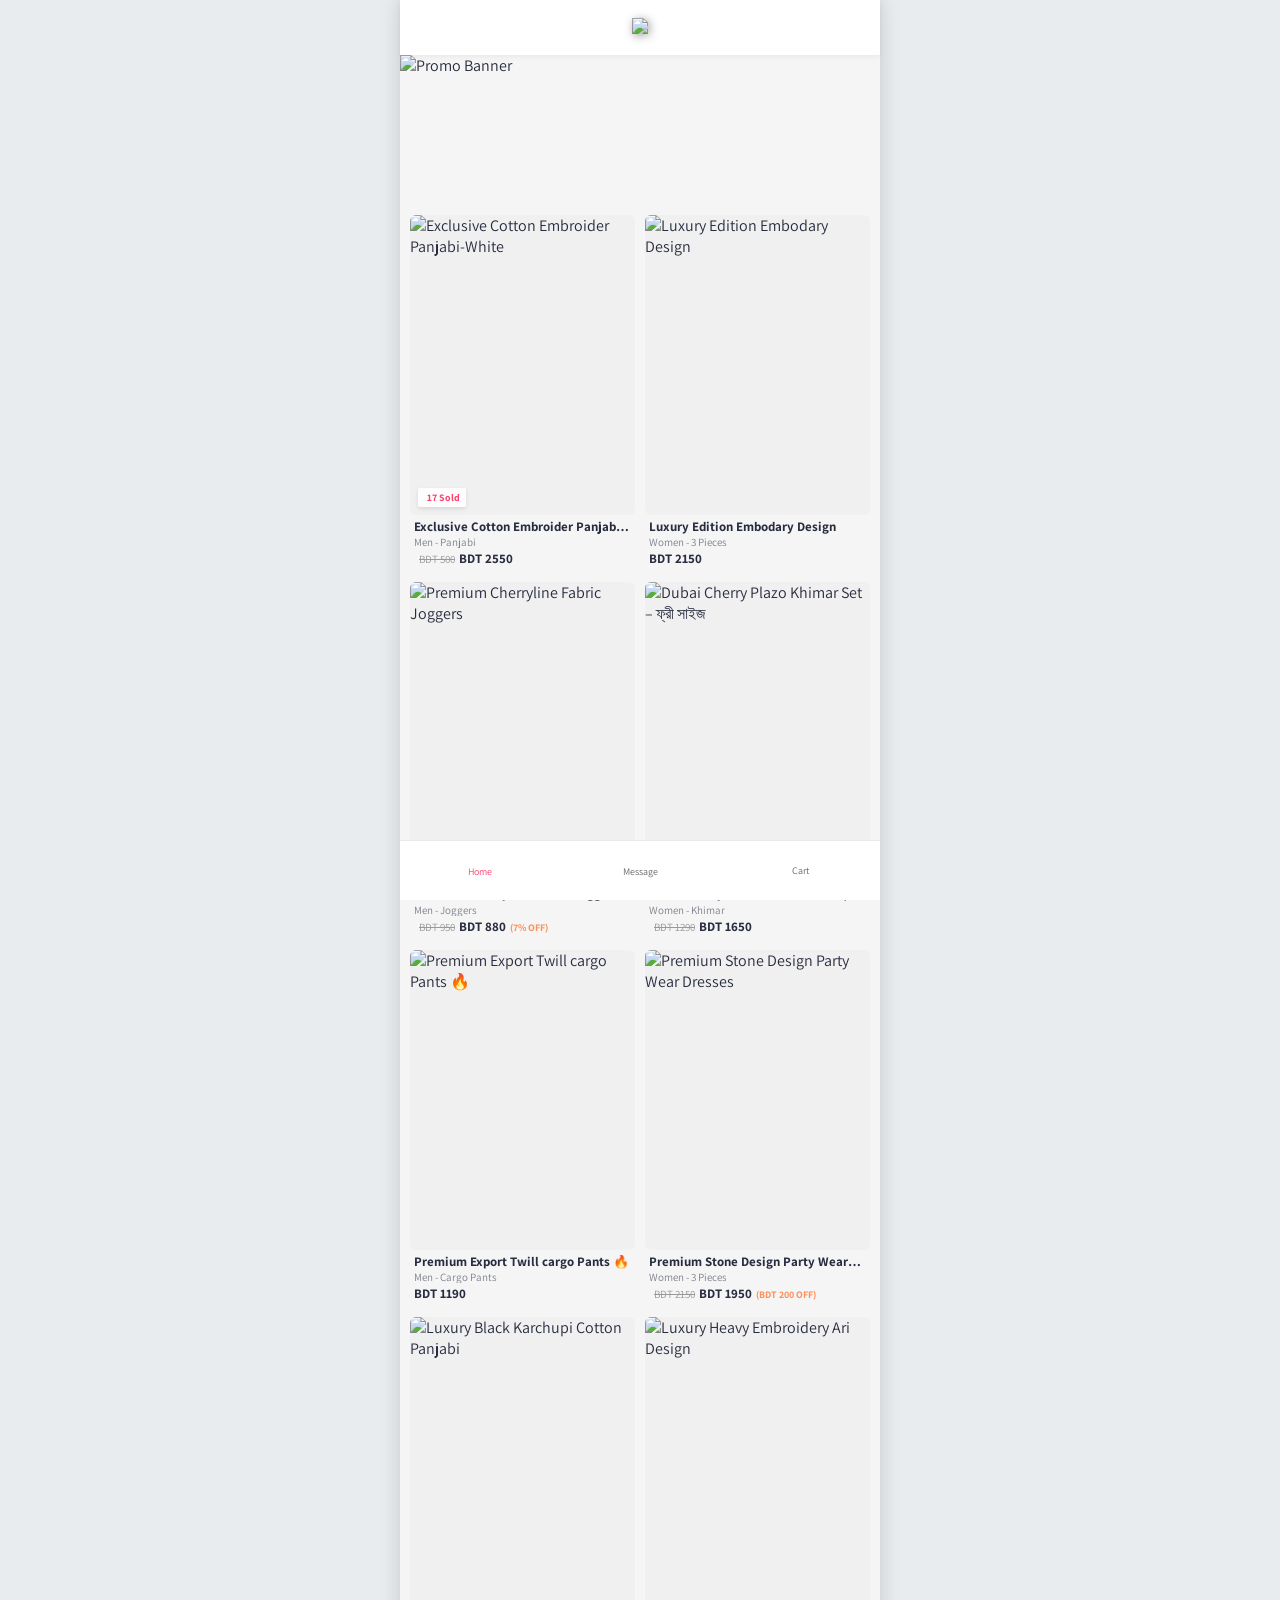
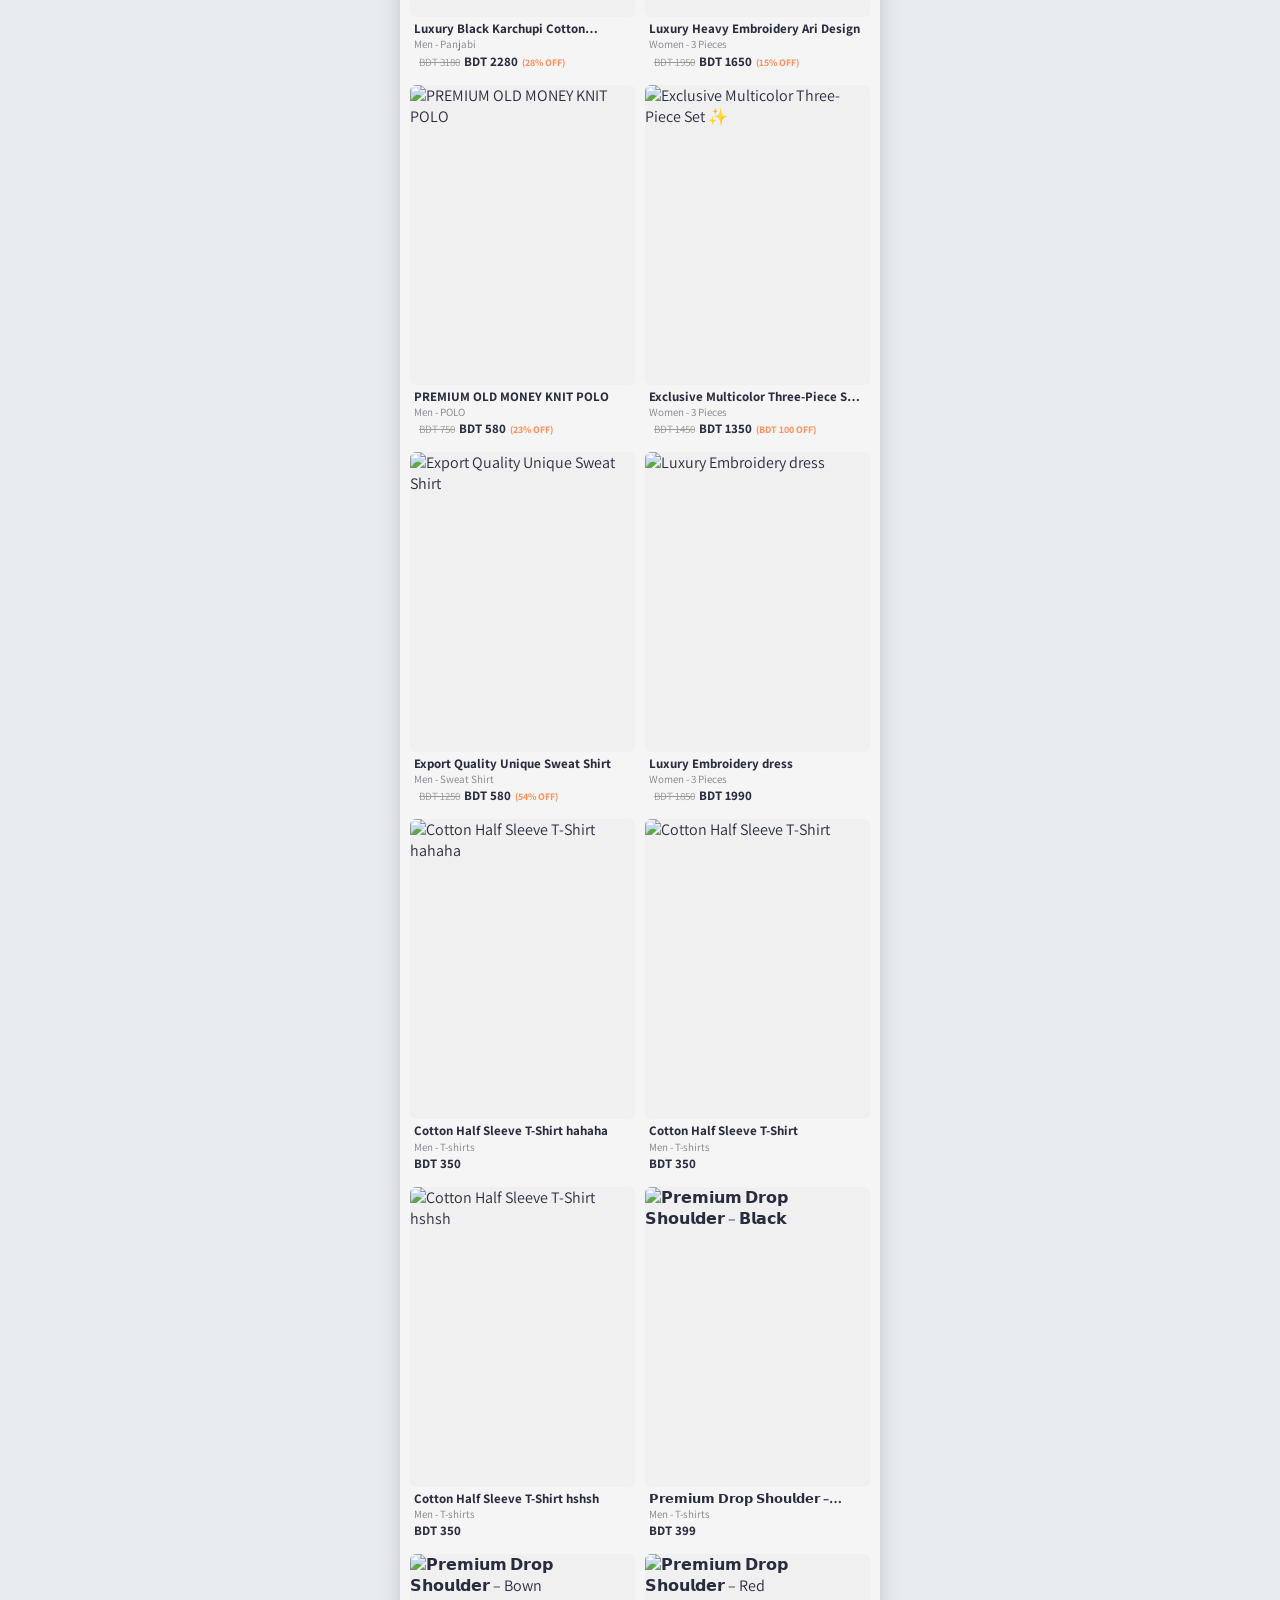
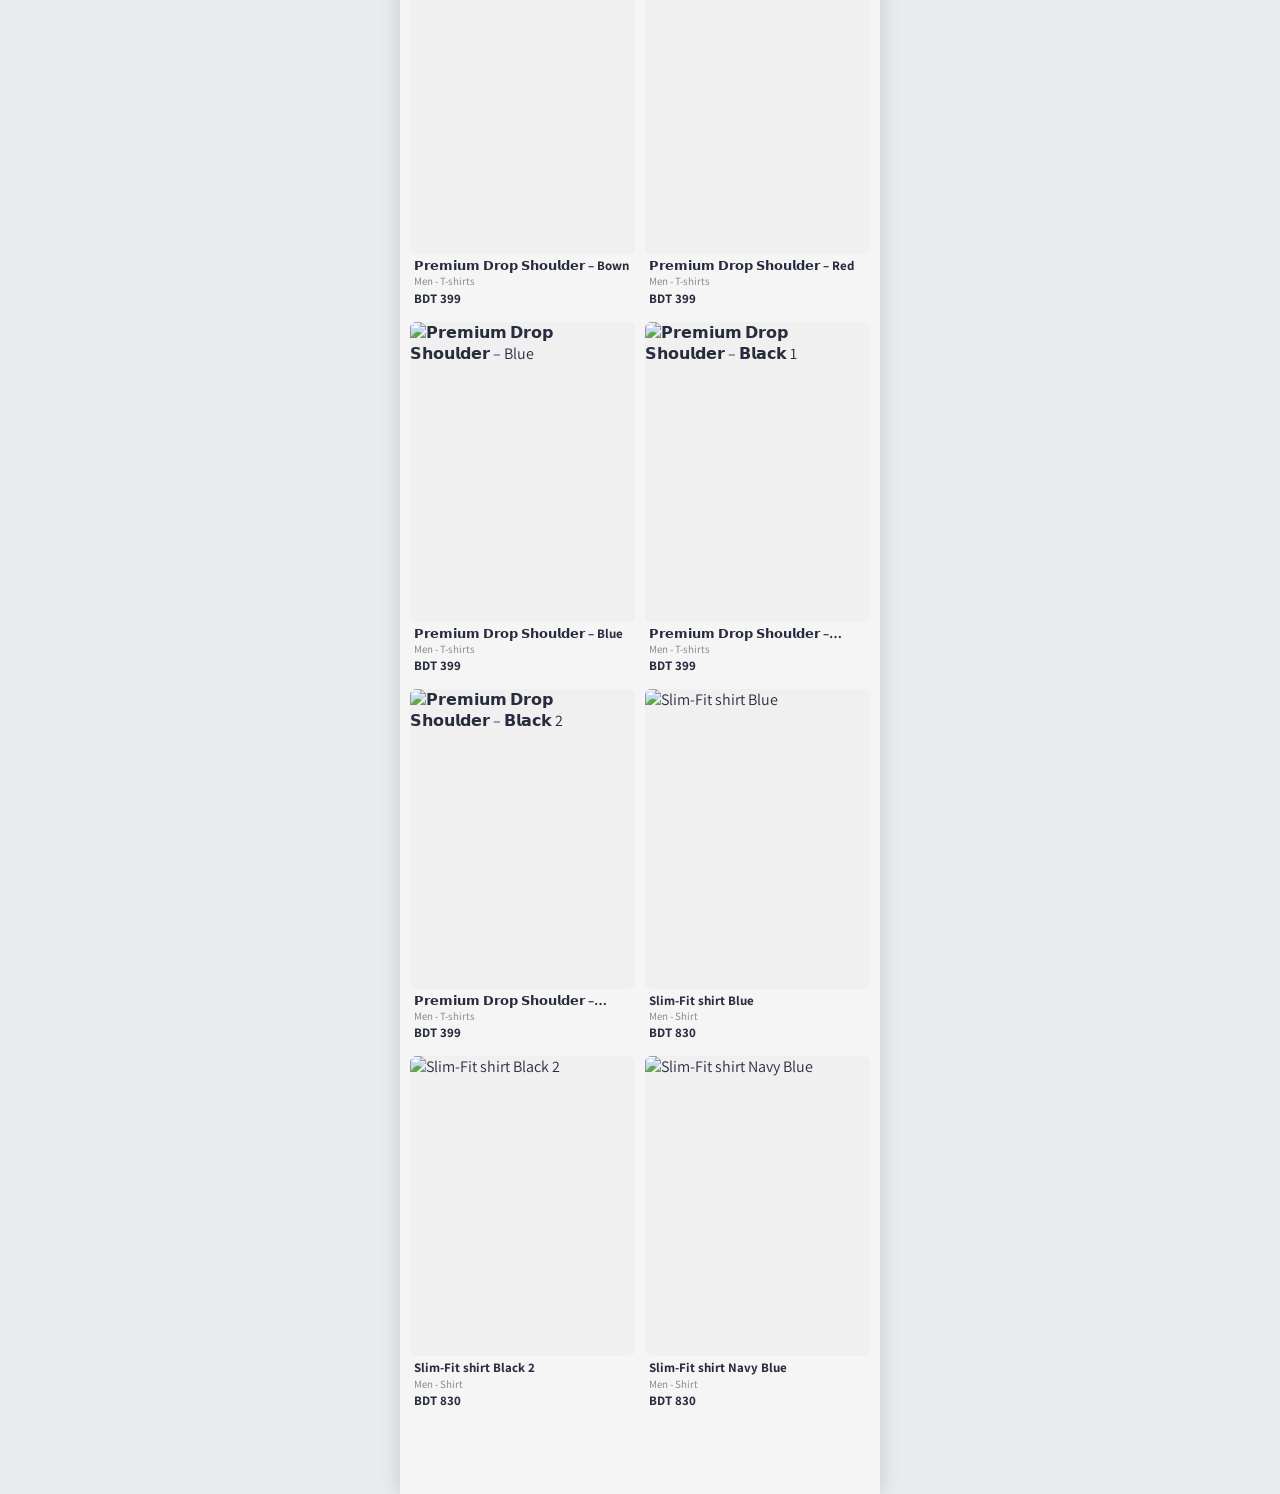
==== index.html @ 474bdf86 "Add files via upload" ====
<!DOCTYPE html>
<html lang="en">
<head>
    <meta charset="UTF-8">
    <meta name="viewport" content="width=device-width, initial-scale=1.0">
    <title>Home</title>
    <link rel="stylesheet" href="style.css">
    

<link href="https://cdn.jsdelivr.net/npm/remixicon@3.5.0/fonts/remixicon.css" rel="stylesheet">
</head>
<body>

    <!-- Sidebar -->
    <div class="sidebar-overlay" onclick="toggleMenu()"></div>
    <div class="sidebar" id="sidebar">
        <h3>Menu</h3>
        <p style="padding:10px 0; border-bottom:1px solid #eee;">Men's Fashion</p>
        <p style="padding:10px 0; border-bottom:1px solid #eee;">Women's Fashion</p>
    </div>

<!-- Header with Brand Logo & Expandable Search -->
<!-- Header with Center Brand Logo & Expandable Search -->
<header class="top-header" style="display: flex;">
    <i class="ri-menu-line menu-btn" onclick="toggleMenu()" style="position:relative; z-index:10;"></i>
    
    <!-- Brand Logo (Perfectly Centered) -->
    <!-- Brand Logo (Perfectly Centered) -->
<!-- Brand Logo (Perfectly Centered) -->
<div class="header-brand" id="home-brand" style="position:absolute; left:50%; transform:translateX(-50%); display:flex; align-items:center; gap:5px; font-weight:bold; font-size:18px; color: black;">
    <img src="Images/LOGO.png" style="height: 20px; width: auto; object-fit: contain; filter: drop-shadow(2px 2px 5px rgba(0,0,0,0.4));">
</div>
    
    <!-- Search Icon (Pushed to Right) -->
    <div class="header-icons" id="home-header-icons" style="margin-left:auto; position:relative; z-index:10;">
        <i class="ri-search-line" onclick="toggleHomeSearch()"></i>
    </div>
    
    <!-- Hidden Search Box -->
    <div class="header-search-box" id="home-search-input-box" style="display:none; flex-grow:1; margin-left:10px; background:#f0f0f0; border-radius:20px; padding:5px 15px; align-items:center; position:relative; z-index:10;">
        <input type="text" id="home-search-val" placeholder="Search products..." style="width:100%; border:none; background:transparent; outline:none; font-size:14px;">
        <i class="ri-close-line" onclick="toggleHomeSearch()" style="font-size:20px; margin-left:10px;"></i>
    </div>
</header>

<!-- Dynamic Image Banner (Controlled by JSON) -->
<div class="promo-banner" id="home-promo-banner" style="display:none;">
    <img id="home-promo-banner-img" src="" alt="Promo Banner">
</div>

<!-- The sort bar is now automatically sticky via CSS. Initially imvisible -->
<div class="sort-bar" style="display:none;">
    
    <div class="sort-item active">Best Match</div>
    <div class="sort-item">Popularity</div>
    <div class="sort-item" id="sort-price-btn">Price <i class="ri-expand-up-down-line" id="price-icon"></i></div>
</div>

<!-- NEW: BREADCRUMB / MAP ARC CONTAINER -->
<div id="breadcrumb-container" style="display:none; padding: 10px 15px; font-size: 13px; background: var(--white); align-items: center; gap: 8px; margin-bottom: 5px; border-bottom: 1px solid var(--border);"></div>

    <!-- THIS IS THE EMPTY BOX FOR JAVASCRIPT -->
    <div class="product-grid" id="grid">
        <!-- JS will automatically put the JSON products here -->
    </div>

    <!-- Bottom Nav -->
    <nav class="bottom-nav">
        <a href="index.html" class="nav-item active">
            <i class="ri-home-5-fill"></i> Home
        </a>
        <!-- Message Button (Updated) -->
<div class="nav-item" onclick="openMessenger()" style="cursor:pointer;">
    <i class="ri-message-3-line"></i> Message
</div>
        <a href="checkout.html" class="nav-item">
    <div class="cart-icon-wrapper">
        <i class="ri-shopping-cart-2-line"></i>
        <span class="cart-badge">0</span>
    </div>
    Cart
</a>
    </nav>
    
<script src="global.js"></script>
<script>
    let allProducts = [];
let currentProducts =[];
let baseFilteredProducts =[];
let priceSortDir = 'none';

// --- INFINITE SCROLL VARIABLES ---
let renderedCount = 0;
let ITEMS_PER_LOAD = 12; // Changed to 'let' so we can temporarily increase it
let gridProducts =[]; 

// --- 1. MIX PRODUCTS ---
function interleaveProducts(products) {
    if (!products || products.length === 0) return[];
    
    let typesMap = {};
    products.forEach(p => {
        let t = p.type ? String(p.type).trim() : 'Uncategorized';
        if (!typesMap[t]) typesMap[t] =[];
        typesMap[t].push(p);
    });
    
    let result =[];
    let keys = Object.keys(typesMap);
    let maxLength = keys.length > 0 ? Math.max(...Object.values(typesMap).map(arr => arr.length)) : 0;
    
    for(let i = 0; i < maxLength; i++) {
        keys.forEach(k => {
            if (typesMap[k] && typesMap[k][i]) result.push(typesMap[k][i]);
        });
    }
    return result;
}

function toggleSortBar(show) {
    const sortBar = document.querySelector('.sort-bar');
    if (sortBar) sortBar.style.display = show ? 'flex' : 'none';
}






// --- 3. SIDEBAR LOGIC ---
// --- 3. SIDEBAR LOGIC ---
// --- 3. SIDEBAR LOGIC ---
// --- 3. SIDEBAR LOGIC ---
// --- 3. SIDEBAR LOGIC ---
function renderSidebarMenu() {
    let typesMap = {};
    allProducts.forEach(p => {
        if (p.type) {
            if (!typesMap[p.type]) typesMap[p.type] = new Set();
            if (p.sub_type) typesMap[p.type].add(p.sub_type);
        }
    });
    
    const sidebar = document.getElementById('sidebar');
    sidebar.style.display = 'flex';
    sidebar.style.flexDirection = 'column';
    
    let html = `
        <div style="font-size:18px; font-weight:bold; color:var(--primary); padding-bottom:15px; border-bottom:1px solid #eee; margin-bottom:10px;">
            Categories
        </div>
        <div style="overflow-y: auto; flex-grow: 1;">
            <div class="menu-category active-cat" id="cat-all" onclick="filterByType('All', null, this)">
                All Products
            </div>`;
    
    for (const [type, subTypes] of Object.entries(typesMap)) {
        html += `
        <div class="menu-category" style="display:flex; justify-content:space-between; align-items:center;">
            <span onclick="filterByType('${type}', null, this.parentElement)" style="flex-grow:1;">${type}</span>
            <i class="ri-arrow-down-s-line" onclick="this.parentElement.classList.toggle('open')" style="padding:10px; margin:-10px;"></i>
        </div>
        <div class="sub-menu">`;
        subTypes.forEach(sub => { html += `<p onclick="filterByType('${type}', '${sub}', this)">${sub}</p>`; });
        html += `</div>`;
    }
    
    html += `</div>`; // Close scrollable div
    
    // --- DYNAMIC MINIMALIST ICONS FROM GLOBAL.JS ---
    let socialHtml = '';
    
    // Logic: Only add the anchor tag if the link is not empty in global.js
    if (typeof LINK_FACEBOOK !== 'undefined' && LINK_FACEBOOK) {
        socialHtml += `<a href="${LINK_FACEBOOK}" target="_blank" style="color:#666; text-decoration:none;"><i class="ri-facebook-circle-line" style="font-size:18px; vertical-align:middle;"></i></a>`;
    }
    if (typeof LINK_YOUTUBE !== 'undefined' && LINK_YOUTUBE) {
        socialHtml += `<a href="${LINK_YOUTUBE}" target="_blank" style="color:#666; text-decoration:none;"><i class="ri-youtube-line" style="font-size:18px; vertical-align:middle;"></i></a>`;
    }
    if (typeof LINK_TIKTOK !== 'undefined' && LINK_TIKTOK) {
        socialHtml += `<a href="${LINK_TIKTOK}" target="_blank" style="color:#666; text-decoration:none;"><i class="ri-tiktok-line" style="font-size:18px; vertical-align:middle;"></i></a>`;
    }
    if (typeof LINK_PHONE !== 'undefined' && LINK_PHONE) {
        socialHtml += `<a href="tel:${LINK_PHONE}" style="color:#666; text-decoration:none;"><i class="ri-phone-line" style="font-size:18px; vertical-align:middle;"></i></a>`;
    }
    if (typeof LINK_EMAIL !== 'undefined' && LINK_EMAIL) {
        socialHtml += `<a href="mailto:${LINK_EMAIL}" style="color:#666; text-decoration:none;"><i class="ri-mail-line" style="font-size:18px; vertical-align:middle;"></i></a>`;
    }
    if (typeof LINK_MAPS !== 'undefined' && LINK_MAPS) {
        socialHtml += `<a href="${LINK_MAPS}" target="_blank" style="color:#666; text-decoration:none;"><i class="ri-map-pin-line" style="font-size:18px; vertical-align:middle;"></i></a>`;
    }
    
    if (socialHtml !== '') {
        html += `
        <div style="margin-top:auto; border-top:1px solid #eee; padding-top:15px; padding-bottom:10px;">
             <div style="display:flex; flex-direction:row; gap:12px; flex-wrap:wrap; justify-content:flex-start; align-items:center;">
                 ${socialHtml}
             </div>
        </div>`;
    }
    
    sidebar.innerHTML = html;
}




// --- 2. INITIALIZE PAGE & RESTORE SCROLL POSITION ---
async function initShop() {
    const fetchedProducts = await getProducts();
    
    // Banner Logic
    const banners = fetchedProducts.filter(p => String(p.type).toLowerCase().includes('banner') || String(p.id).toLowerCase().includes('banner'));
    const activeBanners = banners.filter(b => b.in_stock === true);
    const bannerContainer = document.getElementById('home-promo-banner');
    const bannerImg = document.getElementById('home-promo-banner-img');
    
    if (activeBanners.length > 0 && bannerContainer && bannerImg) {
        bannerImg.src = activeBanners[activeBanners.length - 1].images[0];
        bannerContainer.style.display = 'block';
    } else if (bannerContainer) {
        bannerContainer.style.display = 'none';
    }
    
    // Shop Product Logic
    const inStockProducts = fetchedProducts.filter(p => p.in_stock === true && !String(p.type).toLowerCase().includes('banner') && !String(p.id).toLowerCase().includes('banner'));
    allProducts = interleaveProducts(inStockProducts);
    currentProducts = [...allProducts];
    baseFilteredProducts = [...allProducts];
    
    renderSidebarMenu();
    
    // STORE_ID AWARE MEMORY RECOVERY
    const savedScroll = sessionStorage.getItem(STORE_ID + 'homeScrollPos');
    const savedCount = sessionStorage.getItem(STORE_ID + 'homeRenderCount');
    const savedSearch = sessionStorage.getItem(STORE_ID + 'homeSearchTerm');
    
    if (savedCount) ITEMS_PER_LOAD = parseInt(savedCount);
    
    // --- NEW: URL STATE CHECKING ---
    const searchQuery = getUrlParam('search') || savedSearch;
    const urlType = getUrlParam('type');
    const urlSubType = getUrlParam('subtype');
    
    if (searchQuery) {
        const searchInput = document.getElementById('home-search-val');
        if (searchInput) {
            searchInput.value = searchQuery;
            document.getElementById('home-search-input-box').style.display = 'flex';
            document.getElementById('home-brand').style.display = 'none';
            document.getElementById('home-header-icons').style.display = 'none';
        }
        toggleSortBar(true);
        handleSearch(searchQuery);
    } else if (urlType) {
        // If an ad sends them to ?type=Men, automatically trigger the filter!
        filterByType(urlType, urlSubType, null, false);
    } else {
        toggleSortBar(false);
        renderGrid(currentProducts);
    }
    
    if (savedScroll) {
        setTimeout(() => {
            window.scrollTo({ top: parseInt(savedScroll), behavior: 'instant' });
        }, 100);
    }
    
    ITEMS_PER_LOAD = 12;
    sessionStorage.removeItem(STORE_ID + 'homeScrollPos');
    sessionStorage.removeItem(STORE_ID + 'homeRenderCount');
    sessionStorage.removeItem(STORE_ID + 'homeSearchTerm');
    
    setupEventListeners();
}

// --- NEW: RESET HOME VIEW FUNCTION ---
function resetHomeView() {
    document.querySelectorAll('.menu-category, .menu-category span, .sub-menu p').forEach(el => el.classList.remove('active-cat'));
    
    const allCat = document.getElementById('cat-all');
    if (allCat) allCat.classList.add('active-cat');
    
    currentProducts = [...allProducts];
    baseFilteredProducts = [...allProducts];
    toggleSortBar(false);
    
    const breadcrumbContainer = document.getElementById('breadcrumb-container');
    if (breadcrumbContainer) breadcrumbContainer.style.display = 'none';
    
    // --- NEW: CLEAR URL FOR SHARING ---
    const url = new URL(window.location);
    url.searchParams.delete('type');
    url.searchParams.delete('subtype');
    url.searchParams.delete('search');
    window.history.pushState({}, '', url);
    
    renderGrid(currentProducts);
}

// --- 3. SIDEBAR & BREADCRUMB LOGIC ---
function filterByType(type, subType = null, clickedElement = null, isFromSidebar = true) {
    document.querySelectorAll('.menu-category, .menu-category span, .sub-menu p').forEach(el => el.classList.remove('active-cat'));
    
    // --- NEW: AUTO-FIND SIDEBAR HIGHLIGHT (If loaded from URL) ---
    if (!clickedElement) {
        if (type === 'All') {
            clickedElement = document.getElementById('cat-all');
        } else {
            const elements = document.querySelectorAll('.menu-category span, .sub-menu p');
            elements.forEach(el => {
                if (el.innerText.trim() === (subType || type)) {
                    clickedElement = el;
                    if (subType) {
                        const parentCat = el.parentElement.previousElementSibling;
                        if (parentCat) parentCat.classList.add('open');
                    }
                }
            });
        }
    }
    
    if (clickedElement) {
        clickedElement.classList.add('active-cat');
        if (type !== 'All' && !subType && clickedElement.classList.contains('menu-category')) {
            clickedElement.classList.add('open');
        }
    }
    
    const breadcrumbContainer = document.getElementById('breadcrumb-container');
    
    // --- NEW: UPDATE URL FOR SHARING ---
    const url = new URL(window.location);
    if (type === 'All') {
        url.searchParams.delete('type');
        url.searchParams.delete('subtype');
    } else {
        url.searchParams.set('type', type);
        if (subType) url.searchParams.set('subtype', subType);
        else url.searchParams.delete('subtype');
    }
    url.searchParams.delete('search'); // Clear search param if category is clicked
    window.history.pushState({}, '', url);
    
    // Filter the products & Build Breadcrumb
    if (type === 'All') {
        currentProducts = [...allProducts];
        baseFilteredProducts = [...allProducts];
        toggleSortBar(false);
        if (breadcrumbContainer) breadcrumbContainer.style.display = 'none';
    } else if (subType) {
        currentProducts = allProducts.filter(p => p.type === type && p.sub_type === subType);
        baseFilteredProducts = [...currentProducts];
        toggleSortBar(true);
        
        if (breadcrumbContainer) {
            breadcrumbContainer.style.display = 'flex';
            breadcrumbContainer.innerHTML = `
                <i class="ri-home-5-line" style="cursor:pointer; font-size:16px; color:var(--primary);" onclick="resetHomeView()"></i>
                <i class="ri-arrow-right-s-line" style="color:#aaa;"></i>
                <span style="cursor:pointer; color:#666;" onclick="filterByType('${type}', null, null, false)">${type}</span>
                <i class="ri-arrow-right-s-line" style="color:#aaa;"></i>
                <span style="font-weight:bold; color:var(--primary);">${subType}</span>
            `;
        }
    } else {
        currentProducts = allProducts.filter(p => p.type === type);
        baseFilteredProducts = [...currentProducts];
        toggleSortBar(true);
        
        if (breadcrumbContainer) {
            breadcrumbContainer.style.display = 'flex';
            breadcrumbContainer.innerHTML = `
                <i class="ri-home-5-line" style="cursor:pointer; font-size:16px; color:var(--primary);" onclick="resetHomeView()"></i>
                <i class="ri-arrow-right-s-line" style="color:#aaa;"></i>
                <span style="font-weight:bold; color:var(--primary);">${type}</span>
            `;
        }
    }
    
    renderGrid(currentProducts);
    
    if (isFromSidebar) {
        const sidebar = document.getElementById('sidebar');
        if (sidebar && sidebar.classList.contains('active')) toggleMenu();
    }
}

function handleSearch(directQuery = null) {
    const inputEl = document.getElementById('home-search-val');
    let query = directQuery || (inputEl ? inputEl.value : "");
    query = query.toLowerCase().trim();
    
    const breadcrumbContainer = document.getElementById('breadcrumb-container');
    const url = new URL(window.location);
    
    if (!query) {
        currentProducts = [...allProducts];
        baseFilteredProducts = [...allProducts];
        toggleSortBar(false);
        if (breadcrumbContainer) breadcrumbContainer.style.display = 'none';
        
        // Clear search from URL
        url.searchParams.delete('search');
        window.history.pushState({}, '', url);
        
        renderGrid(currentProducts);
        return;
    }
    
    if (breadcrumbContainer) breadcrumbContainer.style.display = 'none';
    toggleSortBar(true);
    
    // --- NEW: UPDATE URL FOR SHARING SEARCH RESULTS ---
    url.searchParams.set('search', query);
    url.searchParams.delete('type');
    url.searchParams.delete('subtype');
    window.history.pushState({}, '', url);
    
    const queryTerms = query.split(' ').filter(t => t);
    currentProducts = allProducts.filter(p => {
        const searchableString = `${p.name} ${(p.tags).join(' ')} ${(p.keywords).join(' ')} ${p.type} ${p.sub_type}`.toLowerCase();
        return queryTerms.every(term => isCloseMatch(term, searchableString));
    });
    
    baseFilteredProducts = [...currentProducts];
    renderGrid(currentProducts);
}







// --- 4. SEARCH & SORT LOGIC ---
function toggleHomeSearch() {
    const brand = document.getElementById('home-brand');
    const icons = document.getElementById('home-header-icons');
    const searchBox = document.getElementById('home-search-input-box');
    const searchInput = document.getElementById('home-search-val');
    
    if (searchBox.style.display === 'flex') {
        searchBox.style.display = 'none';
        brand.style.display = 'flex';
        icons.style.display = 'flex';
        if (searchInput) searchInput.value = '';
        
        document.querySelectorAll('.sort-item').forEach(btn => btn.classList.remove('active'));
        const sortBtns = document.querySelectorAll('.sort-item');
        if (sortBtns.length > 0) sortBtns[0].classList.add('active');
        priceSortDir = 'none';
        handleSearch(''); 
    } else {
        searchBox.style.display = 'flex';
        brand.style.display = 'none';
        icons.style.display = 'none';
        if (searchInput) searchInput.focus();
    }
}



function handleSort(sortType, clickedElement) {
    document.querySelectorAll('.sort-item').forEach(btn => btn.classList.remove('active'));
    clickedElement.classList.add('active');
    const priceIcon = document.getElementById('price-icon');
    priceIcon.className = 'ri-expand-up-down-line';
    
    if (sortType === 'best_match') { 
        priceSortDir = 'none';
        // FIX: Restore products from the currently active category/search filter, NOT all products
        currentProducts = [...baseFilteredProducts]; 
    }
    else if (sortType === 'sales') { 
        currentProducts.sort((a, b) => (b.sold || 0) - (a.sold || 0)); 
        priceSortDir = 'none'; 
    }
    else if (sortType === 'price') {
        if (priceSortDir === 'asc') { currentProducts.sort((a, b) => b.price - a.price); priceSortDir = 'desc'; priceIcon.className = 'ri-arrow-down-line'; } 
        else { currentProducts.sort((a, b) => a.price - b.price); priceSortDir = 'asc'; priceIcon.className = 'ri-arrow-up-line'; }
    }
    renderGrid(currentProducts);
}


// --- 5. GRID DRAWING & INFINITE SCROLLING ---
// --- 5. GRID DRAWING & SMART IMAGE LOADING ---
// --- 5. GRID DRAWING & SMART IMAGE LOADING ---
// --- 5. GRID DRAWING & SMART IMAGE LOADING ---
// --- 5. GRID DRAWING & SMART IMAGE LOADING ---
// --- 5. GRID DRAWING & SMART IMAGE LOADING ---
// --- 5. GRID DRAWING & SMART IMAGE LOADING ---
// --- 5. GRID DRAWING & SMART IMAGE LOADING ---
// --- 5. GRID DRAWING & SMART IMAGE LOADING ---
function renderGrid(productsToDraw, append = false) {
    const grid = document.getElementById('grid');
    
    if (!append) {
        gridProducts = productsToDraw;
        renderedCount = 0;
        if (gridProducts.length === 0) {
            grid.innerHTML = `<p style="text-align:center; width: 100%; padding: 20px;">No products found.</p>`;
            return;
        }
        grid.innerHTML = `<div class="masonry-col" id="col-left"></div><div class="masonry-col" id="col-right"></div>`;
    }
    
    const leftCol = document.getElementById('col-left');
    const rightCol = document.getElementById('col-right');
    if (!leftCol || !rightCol) return;
    
    const nextBatch = gridProducts.slice(renderedCount, renderedCount + ITEMS_PER_LOAD);
    
    nextBatch.forEach((p, index) => {
        const globalIndex = renderedCount + index;
        const lazyAttr = globalIndex < 4 ? 'loading="eager"' : 'loading="lazy"';
        
        // --- SMART DISCOUNT PSYCHOLOGY MATH ---
        let discountHtml = "";
        if (p.original_price && p.original_price > p.price) {
            const diff = p.original_price - p.price;
            const percentOff = Math.round((diff / p.original_price) * 100);
            
            // Logic: High % always looks good, flat 100+ BDT looks huge, fallback to 5%+ or tiny flat amounts
            if (percentOff >= 15) {
                discountHtml = `<span class="p-discount">(${percentOff}% OFF)</span>`;
            } else if (diff >= 100) {
                discountHtml = `<span class="p-discount">(BDT ${diff} OFF)</span>`;
            } else if (percentOff >= 5) {
                discountHtml = `<span class="p-discount">(${percentOff}% OFF)</span>`;
            } else {
                discountHtml = `<span class="p-discount">(BDT ${diff} OFF)</span>`;
            }
        }
        
        let subTitle = p.type || "Fashion";
        if (p.sub_type) subTitle += ` - ${p.sub_type}`;

        const priceRowContent = p.original_price 
            ? `<span class="p-old-price">BDT ${p.original_price}</span><span class="p-price">BDT ${p.price}</span>${discountHtml}`
            : `<span class="p-price">BDT ${p.price}</span>${discountHtml}`;

        const cardHtml = `
            <a href="product.html?id=${p.id}" class="product-card">
                <div class="image-wrapper">
                    <img src="${p.images[0]}" alt="${p.name}" ${lazyAttr} onload="this.style.animation='none';">
                    ${p.show_sold && p.sold > 0 ? `<div class="sold-badge"><i class="ri-fire-fill"></i> ${p.sold} Sold</div>` : ''}
                </div>
                <div class="p-details">
                    <div class="p-brand">${p.name}</div>
                    <div class="p-title">${subTitle}</div>
                    <div class="price-row">${priceRowContent}</div>
                </div>
            </a>`;
        
        if (globalIndex % 2 === 0) leftCol.insertAdjacentHTML('beforeend', cardHtml);
        else rightCol.insertAdjacentHTML('beforeend', cardHtml);
    });
    
    renderedCount += nextBatch.length;
}


// 5A. Infinite Scroll Listener
window.addEventListener('scroll', () => {
    if ((window.innerHeight + window.scrollY) >= document.body.offsetHeight - 500) {
        if (renderedCount < gridProducts.length) renderGrid(gridProducts, true); 
    }
});

// --- 6. SAVE STATE BEFORE LEAVING PAGE ---
// This is the magic that remembers your scroll position when you click a product!
window.addEventListener('beforeunload', () => {
    sessionStorage.setItem(STORE_ID + 'homeScrollPos', window.scrollY);
    sessionStorage.setItem(STORE_ID + 'homeRenderCount', renderedCount);
    const searchInput = document.getElementById('home-search-val');
    if (searchInput && searchInput.value) {
        sessionStorage.setItem(STORE_ID + 'homeSearchTerm', searchInput.value);
    }
});

// --- 6. EVENT LISTENERS (FINAL FIXED HOME BUTTON) ---
// --- 6. EVENT LISTENERS (FINAL FIXED HOME BUTTON) ---
function setupEventListeners() {
    const homeSearch = document.getElementById('home-search-val');
    if (homeSearch) homeSearch.addEventListener('keyup', (e) => { if (e.key === 'Enter') handleSearch(); });
    
    const btns = document.querySelectorAll('.sort-item');
    if (btns.length >= 3) {
        btns[0].addEventListener('click', function() { handleSort('best_match', this); });
        btns[1].addEventListener('click', function() { handleSort('sales', this); });
        btns[2].addEventListener('click', function() { handleSort('price', this); });
    }
    
    // FIX: Make the Home button scroll to top AND reset category filtering
    const homeNavBtn = document.querySelector('.bottom-nav a[href="index.html"]');
    if (homeNavBtn) {
        homeNavBtn.addEventListener('click', (e) => {
            e.preventDefault(); // Stop the page from reloading
            window.scrollTo({ top: 0, behavior: 'smooth' }); // Smoothly glide to the top
            
            // RESET categories and breadcrumbs
            resetHomeView();
            
            // If they were searching, clear the search and reset the grid completely
            if (homeSearch && homeSearch.value) {
                toggleHomeSearch();
            }
        });
    }
}

initShop();
</script>
<script>
    // Sidebar toggle logic needed on Home page
    function toggleMenu() {
        document.getElementById('sidebar').classList.toggle('active');
        document.querySelector('.sidebar-overlay').classList.toggle('active');
    }
</script>

</body>
</html>
---- style.css ----
/* --- RESET & VARIABLES --- */
/* --- RESET & VARIABLES --- */
@import url('https://fonts.googleapis.com/css2?family=Assistant:wght@400;600;700;800&display=swap');

:root {
    --primary: #FF3F6C; /* Myntra Rose */
    --accent: #03A685; /* Myntra Green (Trust) */
    --dark: #282C3F; /* Myntra Charcoal */
    --gray: #f5f5f5;
    --border: #eaeaec;
    --white: #fff;
}
* { box-sizing: border-box; margin: 0; padding: 0; font-family: 'Assistant', sans-serif; -webkit-tap-highlight-color: transparent; }
body { background: var(--gray); padding-bottom: 70px; color: var(--dark); }
a { text-decoration: none; color: inherit; }
img { max-width: 100%; display: block; }
button { cursor: pointer; }

/* --- UNIVERSAL HEADER (Used on Home & Product) --- */
.top-header {
    background: var(--white);
    padding: 10px 15px;
    position: sticky;
    top: 0;
    z-index: 100;
    display: flex;
    align-items: center;
    gap: 15px;
    box-shadow: 0 2px 5px rgba(0,0,0,0.05);
    height: 55px;
}
.header-title { flex-grow: 1; font-size: 16px; font-weight: 500; color: var(--dark); }
.header-icons { display: flex; gap: 15px; font-size: 22px; color: var(--dark); }
.menu-btn { font-size: 22px; color: var(--dark); }

/* --- SIDEBAR --- */
.sidebar {
    position: fixed; left: -280px; top: 0; width: 250px; height: 100%;
    background: white; z-index: 1000; transition: 0.3s; box-shadow: 2px 0 5px rgba(0,0,0,0.2); padding: 20px;
}
.sidebar.active { left: 0; }
.sidebar-overlay {
    position: fixed; top: 0; left: 0; width: 100%; height: 100%;
    background: rgba(0,0,0,0.5); z-index: 999; display: none;
}
.sidebar-overlay.active { display: block; }

/* --- HOME PAGE ELEMENTS --- */
.search-container { flex-grow: 1; display: flex; border: 1px solid var(--primary); border-radius: 4px; overflow: hidden; height: 35px; }
.search-input { width: 100%; border: none; padding: 0 10px; outline: none; font-size: 14px; }
.search-btn { background: var(--primary); color: var(--white); border: none; padding: 0 15px; font-size: 16px; display: flex; align-items: center; }

.sort-bar { background: var(--white); display: flex;  justify-content: space-around; padding: 10px 0; border-bottom: 1px solid var(--border); font-size: 14px; color: var(--dark); }
.sort-item.active { color: var(--primary); font-weight: bold; }

/* Promo Banner */
.promo-banner img { width: 100%; aspect-ratio: 3 / 1;  display: block; object-fit: cover; max-height: 150px; }

/* --- PRODUCT GRID (Fixed) --- */
/* --- 1. TWO-COLUMN MASONRY WRAPPER --- */
.product-grid {
    display: flex;
    gap: 10px;
    padding: 10px;
    align-items: flex-start; /* Prevents columns from stretching to match each other */
}

/* The invisible columns we will create with JS */
.masonry-col {
    display: flex;
    flex-direction: column;
    gap: 10px;
    flex: 1; /* Makes both columns exactly 50% width */
    width: 50%;
}










/* --- 2. THE CARD (MYNTRA STYLE) --- */
/* --- 2. THE CARD (MYNTRA SKELETON) --- */
/* --- 2. THE CARD (MYNTRA SKELETON) --- */
.product-card { 
    background: transparent; 
    border-radius: 0; 
    overflow: visible; 
    display: flex; 
    flex-direction: column; 
    height: max-content;
    width: 100%;
}

.image-wrapper {
    position: relative;
    width: 100%;
    border-radius: 6px; 
    overflow: hidden; 
}

.product-card img { 
    width: 100%; 
    aspect-ratio: 3 / 4; 
    height: auto; 
    object-fit: cover; 
    background-color: #f0f0f0; 
    animation: pulseBg 1.5s infinite; 
}

.sold-badge {
    position: absolute;
    bottom: 8px;
    left: 8px;
    background: rgba(255, 255, 255, 0.9);
    color: var(--primary);
    font-size: 10px;
    font-weight: bold;
    padding: 3px 6px;
    border-radius: 2px;
    display: flex;
    align-items: center;
    gap: 3px;
    box-shadow: 0 2px 4px rgba(0,0,0,0.1);
}

@keyframes pulseBg {
    0% { background-color: #f0f0f0; }
    50% { background-color: #e0e0e0; }
    100% { background-color: #f0f0f0; }
}

.p-details { 
    padding: 5px 4px 6px 4px; 
    display: flex; 
    flex-direction: column; 
    gap: 0; 
}

.p-brand { 
    font-size: 13px; 
    font-weight: 700; 
    color: var(--dark);
    line-height: 1.1;
    display: -webkit-box; 
    -webkit-line-clamp: 1; 
    -webkit-box-orient: vertical; 
    overflow: hidden; 
    margin: 0 0 2px 0; 
    padding: 0;
}

.p-title { 
    font-size: 11px; 
    color: #7E818C; 
    white-space: nowrap; 
    overflow: hidden; 
    text-overflow: ellipsis; 
    line-height: 1.1;
    margin: 0 0 2px 0; /* Ultra tight margin */
    padding: 0;
}

.price-row {
    /* FIX: Removed Flexbox completely. Inline-block flow is foolproof against ghost spacing */
    display: block;
    line-height: 1;
    margin: 0;
    padding: 0;
}

.p-old-price { font-size: 12px; color: #7E818C; text-decoration: line-through; margin: 0 4px 0 0; padding: 0; display: inline-block; } 
.p-price { color: var(--dark); font-size: 13px; font-weight: 700; margin: 0 4px 0 0; padding: 0; display: inline-block; }
.p-discount { color: #FF905A; font-size: 10px; font-weight: 700; margin: 0; padding: 0; display: inline-block; }









/* --- PRODUCT DETAILS PAGE --- */
/* Note: We now use .top-header for the product page too */
/* --- PRODUCT DETAILS PAGE --- */
/* --- PRODUCT DETAILS PAGE --- */
/* --- PRODUCT DETAILS PAGE --- */
.product-image-container {
    position: relative;
    width: 100%;
    max-height: 65vh; /* FIX: Set limit to 65vh like H&M */
    overflow: hidden;
    background: #f5f5f5; 
    display: block; /* FIX: Set to block so smaller images collapse the container natively and pull content up */
}

.bg-blur { display: none; }

.detail-image {
    position: relative;
    display: block;
    width: 100%;
    height: auto; /* FIX: Respects native aspect ratio */
    max-height: 65vh; /* FIX: Set limit to 65vh */
    object-fit: cover !important; /* Crops cleanly only if image exceeds 65vh */
    z-index: 2; 
}

.gallery-strip { display: flex; gap: 8px; overflow-x: auto; padding: 8px 10px; background: white; border-bottom: 1px solid #eee; }
.thumbnail { width: 35px; height: 35px; border-radius: 4px; border: 1px solid #ddd; object-fit: cover; flex-shrink: 0; }
.thumbnail.active { border: 2px solid var(--primary); }



.detail-info { background: white; padding: 10px 15px; margin-bottom: 5px; } /* Tighter container padding */
.detail-title { font-size: 16px; font-weight: 700; color: var(--dark); line-height: 1.2; margin: 0 0 2px 0; }
.detail-subtitle { font-size: 13px; color: #7E818C; margin: 0 0 2px 0; line-height: 1.1; } /* Ultra tight subtitle gap */
.detail-price { margin: 0; }







.section-title { font-size: 15px; font-weight: 700; color: var(--dark); padding: 5px 15px; margin-top: 15px; text-transform: uppercase; letter-spacing: 0.5px; }
.info-text { font-size: 14px; color: #444; line-height: 1.6; }

.details-box {
    background: #ffffff;
    border: 1px solid #eaeaec;
    border-radius: 12px;
    padding: 15px;
    margin: 10px 15px;
}





/* --- MODAL & SELECTION --- */
.selection-modal {
    position: fixed; bottom: -100%; left: 0; width: 100%; background: white; z-index: 1001;
    border-radius: 15px 15px 0 0; padding: 15px; transition: 0.3s ease-out; box-shadow: 0 -5px 20px rgba(0,0,0,0.2);
}
.selection-modal.active { bottom: 0; }

.variant-section { margin-bottom: 15px; }
.variant-title { font-size: 13px; font-weight: bold; margin-bottom: 8px; color: #555; }
.size-option { display: inline-block; border: 1px solid #ddd; padding: 5px 15px; border-radius: 4px; margin-right: 5px; font-size: 13px; }
.size-option.selected { border-color: var(--primary); color: var(--primary); background: #fff0e8; }
.color-option { display: inline-block; width: 30px; height: 30px; border-radius: 50%; margin-right: 10px; border: 2px solid transparent; position: relative; }
.color-option.selected { border: 2px solid var(--primary); transform: scale(1.1); }

.qty-control { display: flex; align-items: center; }
.qty-btn { width: 30px; height: 30px; background: #eee; border: none; font-size: 18px; border-radius: 4px; }
.qty-val { margin: 0 15px; font-size: 14px; font-weight: bold; }

/* --- CHECKOUT --- */
.checkout-header { justify-content: flex-start; } /* Override default space-between */
.checkout-container { padding: 15px; background: white; min-height: 100vh; }
.checkout-item { display: flex; gap: 10px; border-bottom: 1px solid #eee; padding-bottom: 15px; margin-bottom: 15px; }
.checkout-img { width: 70px; height: 70px; border-radius: 5px; object-fit: cover; }
.checkout-details { flex-grow: 1; display: flex; flex-direction: column; justify-content: space-between; }
.form-group { margin-bottom: 15px; }
.form-label { display: block; font-size: 14px; margin-bottom: 5px; color: #4F4E5C; font-weight: bold; }
.form-input, .form-select, .form-textarea { width: 100%; padding: 10px; border: 1px solid #ddd; border-radius: 4px; font-size: 14px; background: white; }
.place-order-btn { background: var(--primary); color: white; width: 100%; padding: 15px; border: none; border-radius: 5px; font-size: 16px; font-weight: bold; margin-top: 10px; }

/* --- BOTTOM NAV --- */
.bottom-nav { position: fixed; bottom: 0; width: 100%; background: white; border-top: 1px solid var(--border); display: flex; height: 60px; z-index: 900; }
.nav-item { flex: 1; display: flex; flex-direction: column; justify-content: center; align-items: center; font-size: 10px; color: #666; }
.nav-item.active { color: var(--primary); }
.nav-item i { font-size: 20px; margin-bottom: 2px; }




/* Product Page Bottom Bar */
/* Product Page Bottom Bar */
/* Product Page Bottom Bar - Solid Premium Buttons */
/* Product Page Bottom Bar - Solid Premium Buttons */
.product-bottom-nav { 
    justify-content: flex-start; 
    align-items: center; 
}
.icon-btn { 
    width: 15%; 
    height: 100%; 
    display: flex; 
    flex-direction: column; 
    justify-content: center; 
    align-items: center; 
    border-right: 1px solid #eee; 
    font-size: 12px; 
    color: var(--dark); 
    font-weight: 600;
}
.btn-buy, .btn-cart { 
    flex: 1; 
    height: 42px; 
    border: none; 
    font-weight: 700; 
    font-size: 14px; 
    border-radius: 30px; /* Round Pill Shape */
    margin-right: 10px; 
    transition: transform 0.1s; 
    text-transform: uppercase;
    letter-spacing: 0.5px;
}
.btn-buy:active, .btn-cart:active { transform: scale(0.96); }

/* Buy Now = Myntra Rose with Shadow */
.btn-buy { 
    margin-left: 10px; 
    background: var(--primary); 
    color: white;
    box-shadow: 0 4px 12px rgba(255, 63, 108, 0.35);
}

/* Add To Cart = Deep Charcoal with Shadow */
.btn-cart { 
    background: var(--dark); 
    color: white; 
    box-shadow: 0 4px 12px rgba(40, 44, 63, 0.35);
}

/* --- NEW FEATURES CSS --- */
/* Cart Badge - High Contrast Pop */
.cart-icon-wrapper { position: relative; display: inline-block; }
.cart-badge {
    position: absolute; top: -6px; right: -8px;
    background: var(--primary); color: white;
    font-size: 11px; font-weight: 800;
    padding: 2px 6px; border-radius: 12px; display: none;
    border: 2px solid white; /* Pop out effect */
    box-shadow: 0 2px 4px rgba(255,63,108,0.3);
}








/* Toast Notification */
/* --- UPDATED TOAST NOTIFICATION (Centered Daraz Style) --- */
.toast-notification {
    position: fixed; 
    top: 50%; 
    left: 50%; 
    transform: translate(-50%, -50%) scale(0.9);
    background: rgba(50, 50, 50, 0.95); 
    color: white; 
    padding: 25px 20px;
    border-radius: 8px; 
    font-size: 15px; 
    z-index: 10005; /* Ensures it pops up above the modal */
    display: flex; 
    flex-direction: column; 
    align-items: center; 
    gap: 15px;
    text-align: center; 
    min-width: 220px;
    opacity: 0; 
    visibility: hidden; 
    transition: 0.2s ease-out;
}
.toast-notification.show { 
    transform: translate(-50%, -50%) scale(1); 
    opacity: 1; 
    visibility: visible; 
}



/* Home Page Old Price */
.p-old-price { font-size: 11px; color: #999; text-decoration: line-through; margin-left: 5px; font-weight: normal; }




/* Daraz Style Color Button (Text + Image) */
.color-option {
    display: inline-flex; 
    align-items: center; 
    gap: 8px; /* Space between image and text */
    border: 1px solid #ddd; 
    padding: 4px 12px 4px 4px;
    border-radius: 4px; 
    background: white; 
    font-size: 13px;
    cursor: pointer;
    
    /* THE FIX: This overrides the old 30px circle limit */
    width: auto !important; 
    height: auto !important; 
    white-space: nowrap; /* Stops text from wrapping to a new line */
}

.color-option img { 
    width: 28px !important; 
    height: 28px !important; 
    min-width: 28px; /* Prevents flexbox from squishing the image */
    border-radius: 4px; 
    object-fit: cover; 
}
.color-option.selected { border-color: var(--primary); color: var(--primary); background: #fff0e8; }

/* Fullscreen Image Modal */
/* Fullscreen Image Modal */
.fullscreen-img-modal {
    position: fixed; top: 0; left: 0; width: 100%; height: 100%;
    background: black; z-index: 9999; display: none;
    justify-content: center; 
    align-items: flex-start; 
    overflow-y: auto; 
    padding: 20px 0;
}
.fullscreen-img-modal.active { display: flex; }
.fullscreen-img-modal img { 
    max-width: 100%; 
    height: auto; 
    object-fit: contain; 
    margin: auto; 
}
.close-fullscreen { position: absolute; top: 20px; right: 20px; color: white; font-size: 30px; cursor: pointer; }






/* Empty Cart State */
.empty-cart-msg { text-align: center; padding: 50px 20px; color: #666; }
.empty-cart-msg i { font-size: 50px; color: #ccc; margin-bottom: 15px; }






/* Checkout Text Wrapping & Delete Button */
.checkout-details { flex-grow: 1; display: flex; flex-direction: column; justify-content: space-between; min-width: 0; /* min-width 0 forces flex to allow truncation */ }
.checkout-title { font-size: 13px; font-weight: 500; white-space: nowrap; overflow: hidden; text-overflow: ellipsis; padding-right: 20px; color: #222; }
.checkout-price { font-weight: bold; color: var(--primary); font-size: 15px; white-space: nowrap; }
.delete-btn-wrap { position: absolute; top: 0; right: 0; padding: 5px; cursor: pointer; color: #ff4757; font-size: 18px; }

/* Custom Confirm Modal */
.custom-confirm-modal {
    position: fixed; top: 0; left: 0; width: 100%; height: 100%; background: rgba(0,0,0,0.5);
    z-index: 10000; display: none; justify-content: center; align-items: center; padding: 20px;
}
.custom-confirm-modal.active { display: flex; }
.confirm-box { background: white; padding: 20px; border-radius: 8px; width: 100%; max-width: 300px; text-align: center; }
.confirm-box p { margin-bottom: 20px; color: #333; font-size: 15px; font-weight: 500; }
.btn-cancel { background: #eee; border: none; padding: 10px 15px; border-radius: 4px; font-weight: bold; color: #555; width: 45%; }
.btn-danger { background: #ff4757; border: none; padding: 10px 15px; border-radius: 4px; font-weight: bold; color: white; width: 45%; }

/* Fix overlapping Colors */
.variant-section { display: flex; flex-wrap: wrap; align-items: center; gap: 8px; margin-bottom: 15px; }
.variant-title { width: 100%; } /* Forces title to own line */

/* Product Page Description Fix */
.info-text { font-size: 14px; color: #444; padding: 10px 15px 15px 15px; line-height: 1.6; background: white; }

/* Header Search Input */
.header-search-box { flex-grow: 1; display: none; align-items: center; background: #f0f0f0; border-radius: 20px; padding: 5px 15px; margin: 0 10px; }
.header-search-box.active { display: flex; }
.header-search-box input { border: none; background: transparent; width: 100%; outline: none; font-size: 14px; }


/* --- OUT OF STOCK STYLES --- */
.btn-disabled {
    background: #ccc !important;
    color: #888 !important;
    cursor: not-allowed;
    pointer-events: none; /* Prevents any clicks */
}

.out-of-stock-badge {
    position: absolute;
    top: 50%;
    left: 50%;
    transform: translate(-50%, -50%);
    background: rgba(0, 0, 0, 0.7);
    color: white;
    padding: 10px 25px;
    font-size: 18px;
    font-weight: bold;
    border-radius: 4px;
    z-index: 10;
    text-transform: uppercase;
    letter-spacing: 2px;
    backdrop-filter: blur(2px);
}

/* --- NEW FEATURE STYLES --- */
/* Sticky Sort Bar */
.sort-bar { display: flex; top: 55px; z-index: 98; background: var(--white); }


/* Collapsible Sidebar (UPDATED) */
.menu-category { padding: 12px 10px; border-bottom: 1px solid #eee; display: flex; justify-content: space-between; font-weight: bold; cursor: pointer; color: var(--dark); transition: background 0.2s; }
.sub-menu { display: none; padding-left: 15px; background: #fafafa; border-bottom: 1px solid #eee; }
.sub-menu p { padding: 10px 15px; color: #555; cursor: pointer; font-size: 14px; transition: color 0.2s; }

/* Highlights for active categories */
.menu-category.active-cat, .sub-menu p.active-cat { color: var(--primary); font-weight: bold; background: #fff0e8; border-radius: 4px; }
.sub-menu p.active-cat { border-left: 3px solid var(--primary); border-radius: 0 4px 4px 0; }

.menu-category.open + .sub-menu { display: block; }
.menu-category.open i { transform: rotate(180deg); transition: 0.3s; }

/* Product Tags */
.product-tags { display: flex; flex-wrap: wrap; gap: 5px; margin-top: 5px; }
.tag-pill { background: #f0f0f0; color: #555; font-size: 11px; padding: 3px 8px; border-radius: 12px; cursor: pointer; }

/* Word Break Fix */
.info-text { overflow-wrap: break-word; word-break: break-word; }

/* Read-Only Summary (Thank You Page) */
.summary-item { display: flex; gap: 10px; border-bottom: 1px dashed #ddd; padding: 10px 0; align-items: center; text-align: left; }
.summary-item img { width: 50px; height: 50px; border-radius: 4px; object-fit: cover; }

/* --- DESKTOP VIEW (MOBILE APP SIMULATION) --- */
/* --- DESKTOP VIEW (MOBILE APP SIMULATION) --- */
@media (min-width: 768px) {
    html {
        background: #e9ecef; /* Gray background outside the app */
    }
    body {
        max-width: 480px;
        margin: 0 auto;
        box-shadow: 0 0 20px rgba(0,0,0,0.15);
        position: relative;
        min-height: 100vh;
    }
    
    /* FIX: Removed .top-header from here! Only fixed elements need this trick */
    .bottom-nav, .selection-modal, .toast-notification, .sidebar-overlay, .custom-confirm-modal, .fullscreen-img-modal {
        max-width: 480px;
        width: 100%;
        left: 50% !important;
        transform: translateX(-50%) !important;
    }

    /* The sticky header automatically fits its parent container without the transform trick */
    .top-header {
        width: 100%;
        max-width: 480px;
        margin: 0 auto;
    }
    
    /* Sidebar smooth overlay logic */
    .sidebar {
        left: 50% !important;
        margin-left: -240px; /* Aligns strictly to the left edge of the 480px container */
        transform: translateX(-100%) !important; /* Pushes it outside */
        opacity: 0; /* Hides it from the gray background */
        visibility: hidden;
    }
    .sidebar.active {
        transform: translateX(0) !important; /* Slides it perfectly into the container */
        opacity: 1;
        visibility: visible;
    }
}
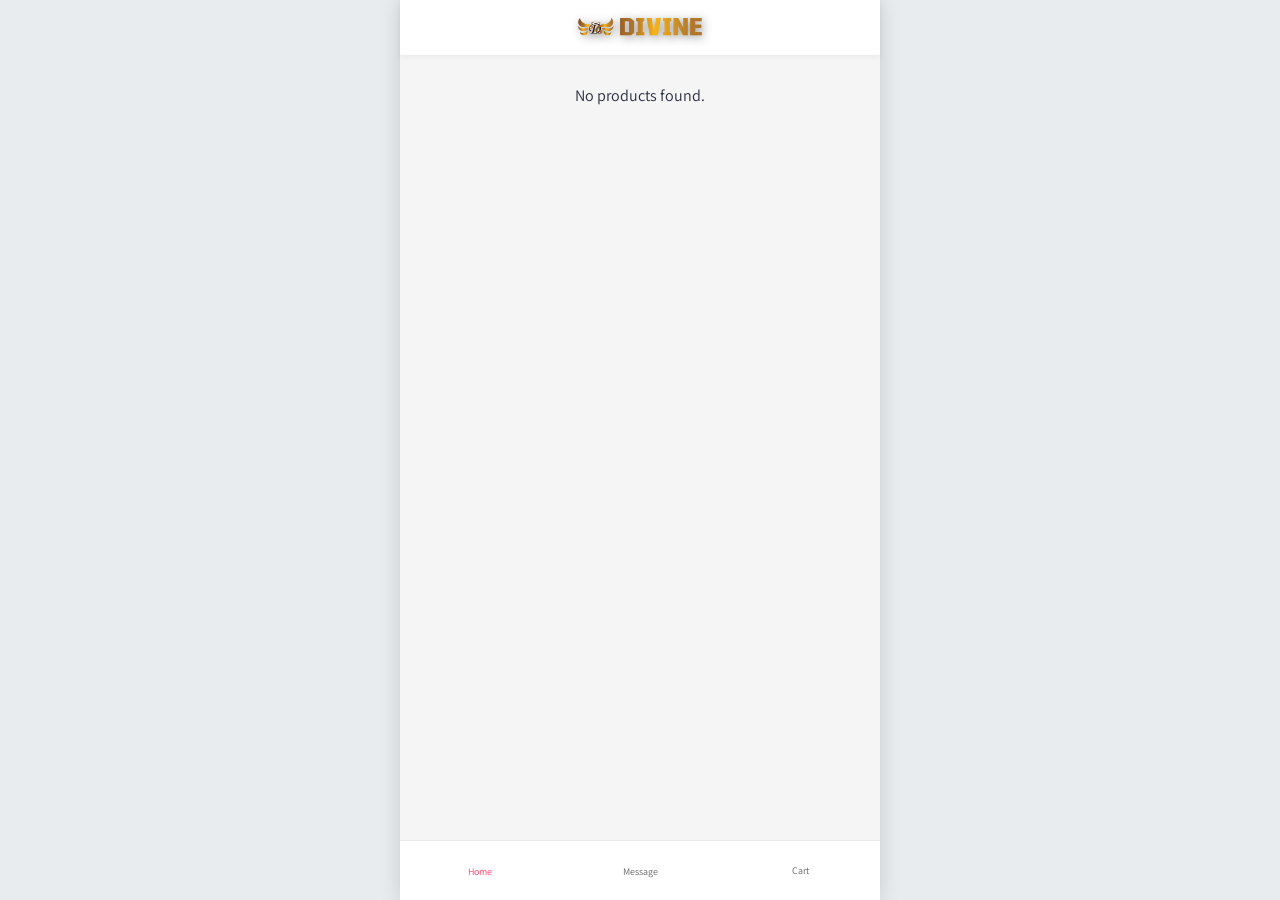
==== commit f21ab9fd: "🤖 Auto-updated Store & Pixel" ====
--- a/index.html
+++ b/index.html
@@ -8,7 +8,23 @@
     
 
 <link href="https://cdn.jsdelivr.net/npm/remixicon@3.5.0/fonts/remixicon.css" rel="stylesheet">
-</head>
+
+    <!-- AUTO-INJECTED META PIXEL -->
+    <script>
+    !function(f,b,e,v,n,t,s)
+    {if(f.fbq)return;n=f.fbq=function(){n.callMethod?
+    n.callMethod.apply(n,arguments):n.queue.push(arguments)};
+    if(!f._fbq)f._fbq=n;n.push=n;n.loaded=!0;n.version='2.0';
+    n.queue=[];t=b.createElement(e);t.async=!0;
+    t.src=v;s=b.getElementsByTagName(e)[0];
+    s.parentNode.insertBefore(t,s)}(window, document,'script',
+    'https://connect.facebook.net/en_US/fbevents.js');
+    fbq('init', '2610960206028854');
+    fbq('track', 'PageView');
+    </script>
+    <noscript><img height="1" width="1" style="display:none" src="https://www.facebook.com/tr?id=2610960206028854&ev=PageView&noscript=1"/></noscript>
+    <!-- END AUTO-INJECTED META PIXEL -->
+    </head>
 <body>
 
     <!-- Sidebar -->
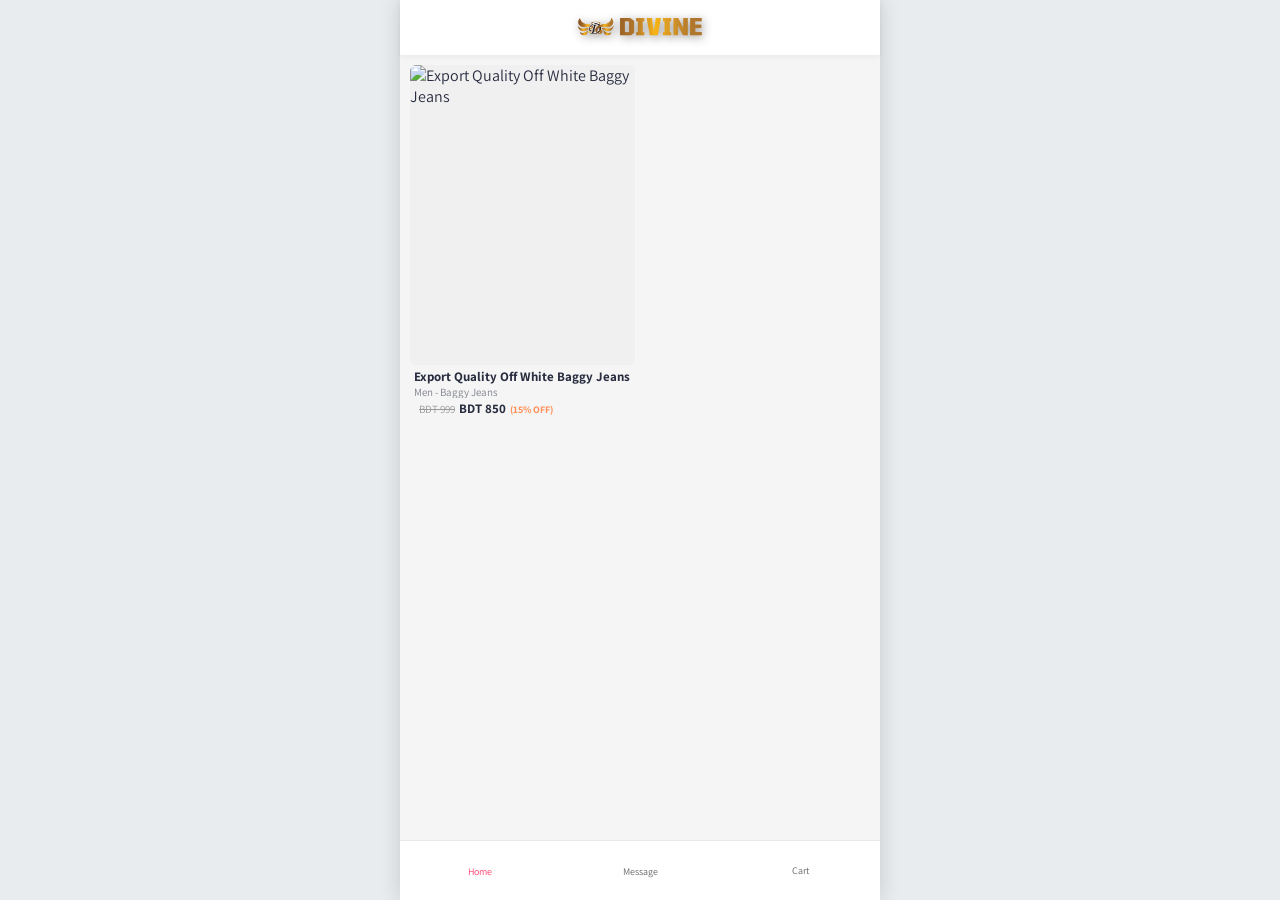
==== commit 3935c7c5: "🤖 Auto-updated Store & Pixel" ====
--- a/index.html
+++ b/index.html
@@ -9,6 +9,8 @@
 
 <link href="https://cdn.jsdelivr.net/npm/remixicon@3.5.0/fonts/remixicon.css" rel="stylesheet">
 
+    
+    
     <!-- AUTO-INJECTED META PIXEL -->
     <script>
     !function(f,b,e,v,n,t,s)
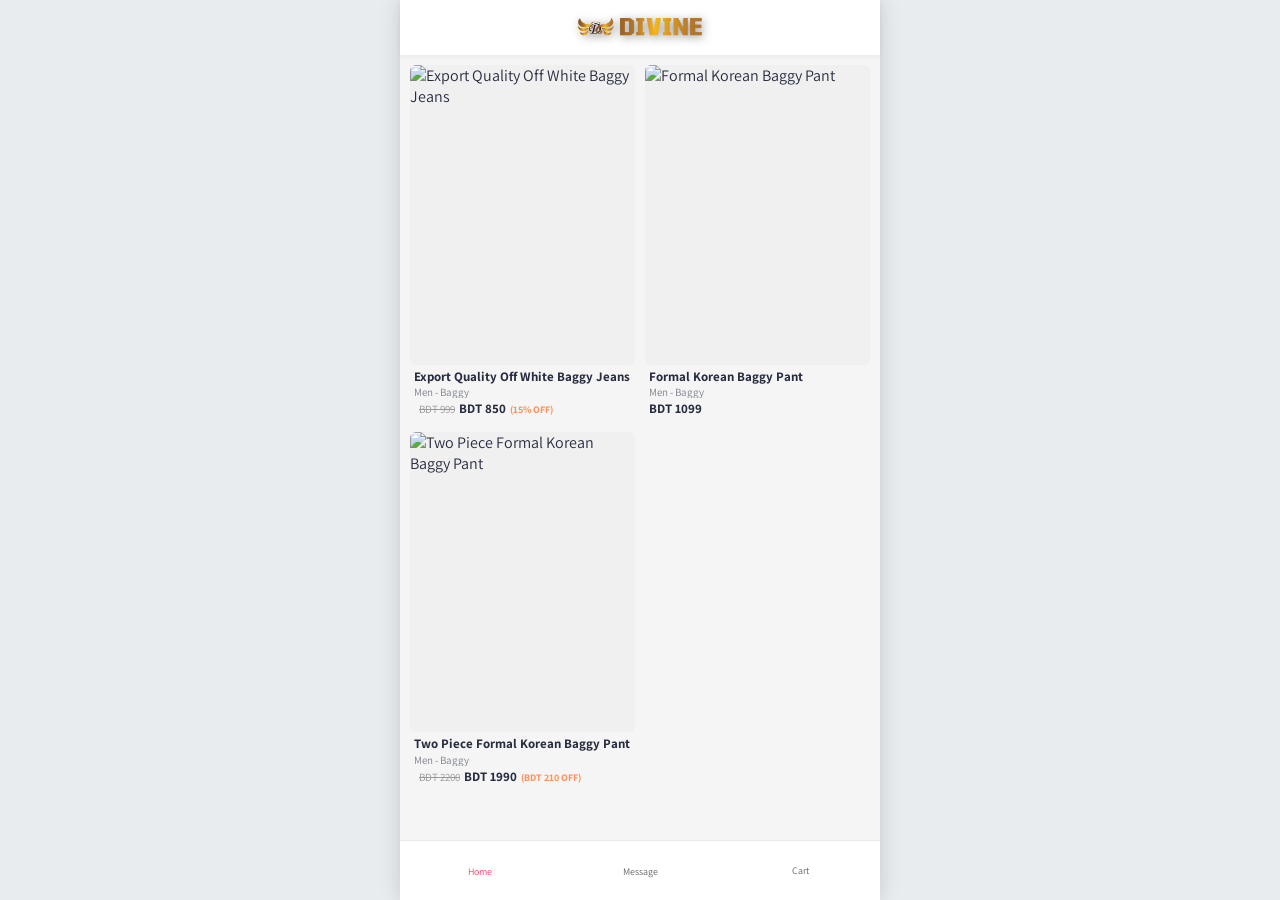
==== commit 7e5db4a2: "🤖 Auto-updated Store & Pixel" ====
--- a/index.html
+++ b/index.html
@@ -9,6 +9,8 @@
 
 <link href="https://cdn.jsdelivr.net/npm/remixicon@3.5.0/fonts/remixicon.css" rel="stylesheet">
 
+    
+    
     
     
     <!-- AUTO-INJECTED META PIXEL -->
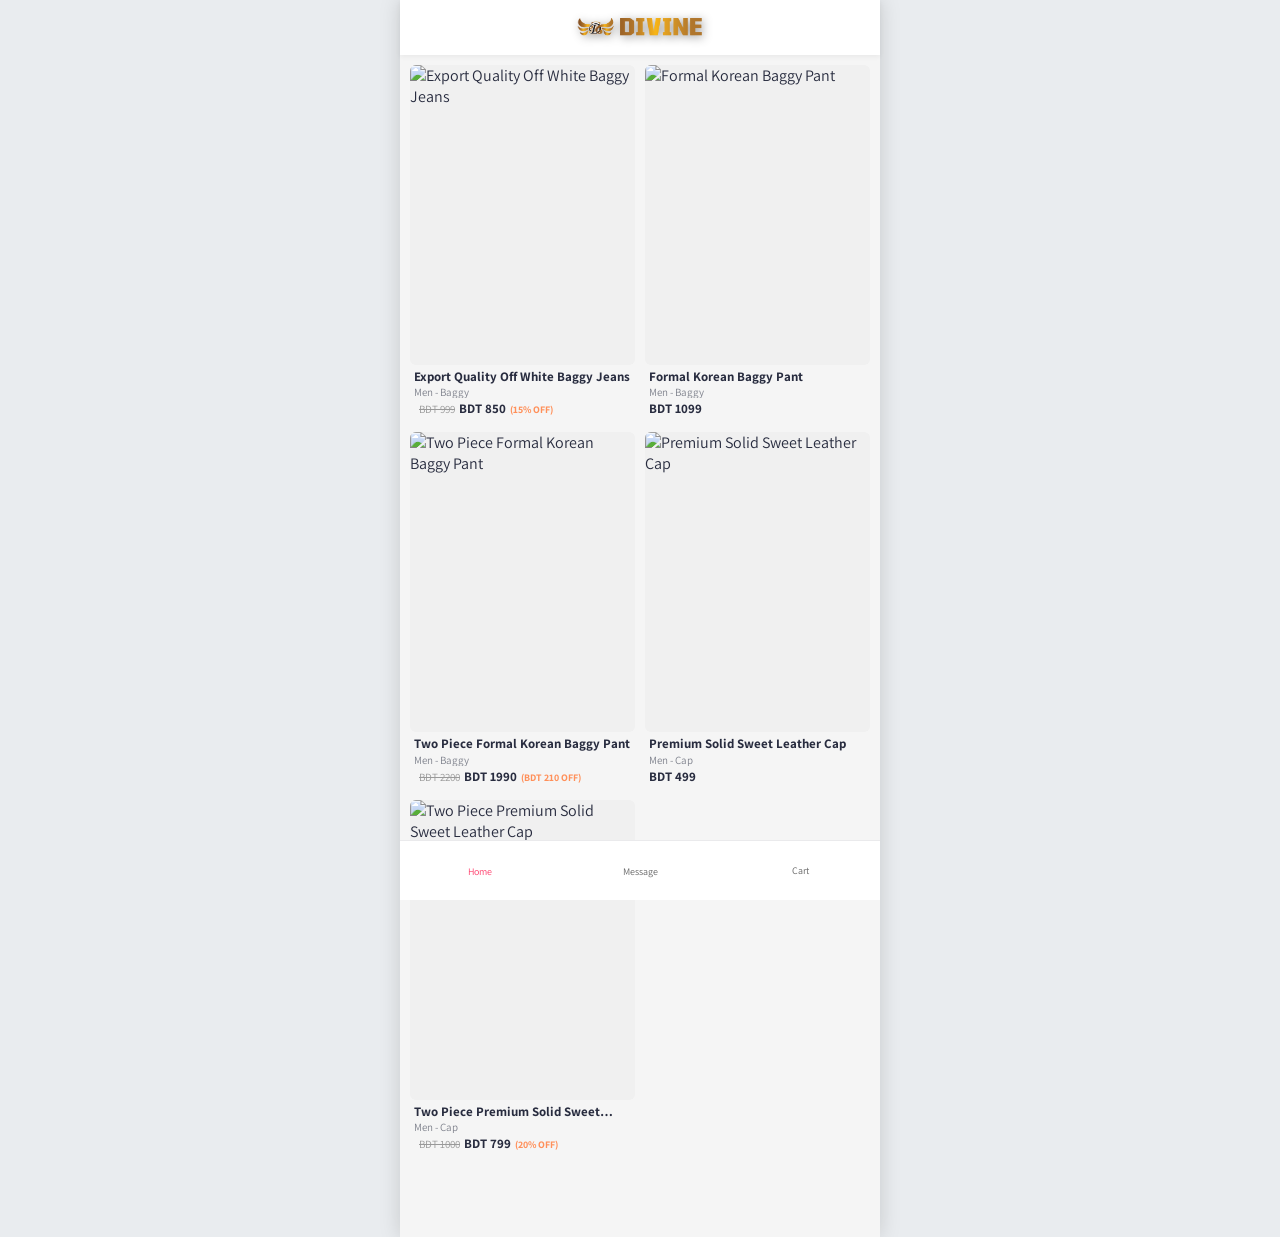
==== commit 8a6406a4: "🤖 Auto-updated Store & Pixel" ====
--- a/index.html
+++ b/index.html
@@ -9,6 +9,8 @@
 
 <link href="https://cdn.jsdelivr.net/npm/remixicon@3.5.0/fonts/remixicon.css" rel="stylesheet">
 
+    
+    
     
     
     
